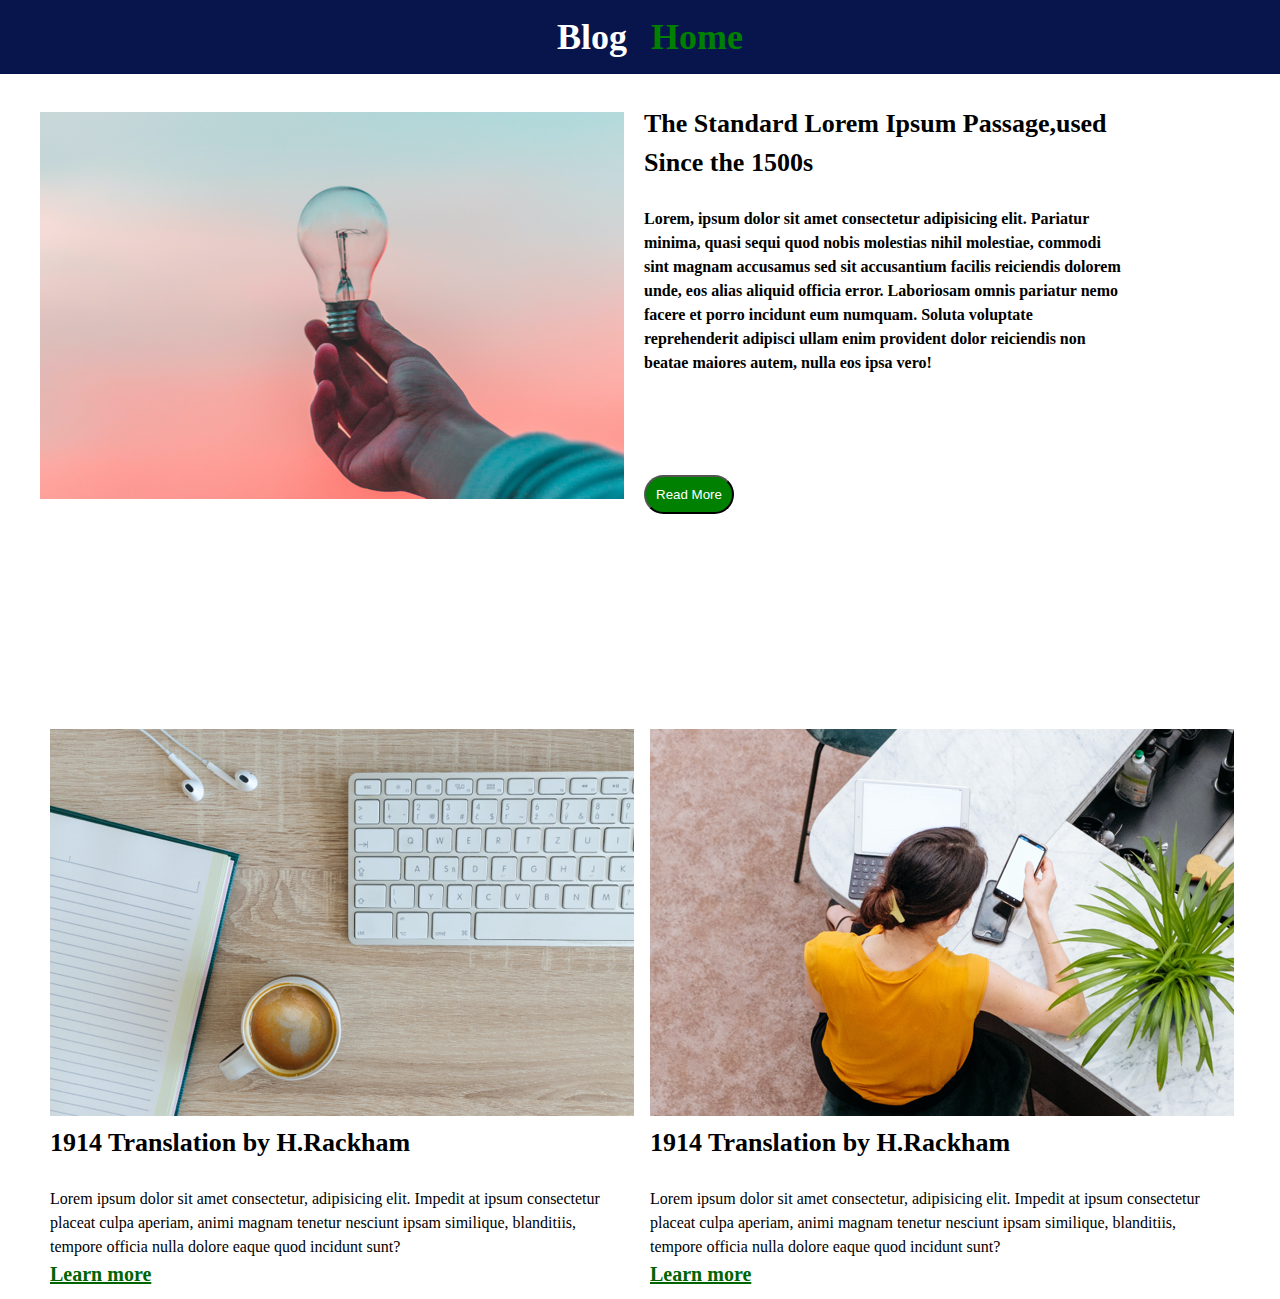
==== checkpoint-1/blog.html @ 89c6c03d "first commit" ====
<!DOCTYPE html>
<html lang="en">
<head>
    <meta charset="UTF-8">
    <meta http-equiv="X-UA-Compatible" content="IE=edge">
    <meta name="viewport" content="width=device-width, initial-scale=1.0">
    <title>Document</title>
<link rel="stylesheet" href="./main.css">
</head>
<body>
    <header>
        <nav class="check">
            <a id="color" class="child " href="">Blog</a>
            <a class="child " href="index.html">Home</a>
        </nav>
    </header>
    <section>
        <div class="parent container">
            <div class="box-1"><img src="./assets/pic01.png" alt="test"></div>
            <div class="box-2">
                <h2 class="blog-heading">The Standard Lorem Ipsum Passage,used Since the 1500s</h2>
                <p class="para">Lorem, ipsum dolor sit amet consectetur adipisicing elit. Pariatur minima, quasi sequi
                  quod nobis molestias nihil molestiae, commodi sint magnam accusamus sed sit accusantium 
                  facilis reiciendis dolorem unde, eos alias aliquid officia error. Laboriosam omnis pariatur
                   nemo facere et porro incidunt eum numquam. Soluta voluptate reprehenderit adipisci ullam 
                   enim provident dolor reiciendis non beatae maiores autem, nulla eos ipsa vero!</p>
                   <button class="btn">Read More</button>
            </div>
        </div>
        <div class="container new">
            <div class="div-1">
                <img src="./assets/pic02.png" alt="no">
                <h2 class="blog-heading">1914 Translation by H.Rackham</h2>
                <p>Lorem ipsum dolor sit amet consectetur, adipisicing elit. Impedit at ipsum consectetur
                     placeat culpa aperiam, animi magnam tenetur nesciunt ipsam similique, blanditiis,
                      tempore officia nulla dolore eaque quod incidunt sunt?</p>
                <a href="#" class="link">Learn more</a>
            </div>
            <div class="div-1">
                <img src="./assets/pic03.png" alt="no">
                <h2 class="blog-heading">1914 Translation by H.Rackham</h2>
                <p>Lorem ipsum dolor sit amet consectetur, adipisicing elit. Impedit at ipsum consectetur
                     placeat culpa aperiam, animi magnam tenetur nesciunt ipsam similique, blanditiis,
                      tempore officia nulla dolore eaque quod incidunt sunt?</p>
               
                <a href="k" class="link">Learn more</a>
            </div>
        </div>
    </section>
    
</body>
</html>
---- checkpoint-1/main.css ----
/* http://meyerweb.com/eric/tools/css/reset/ 
   v2.0 | 20110126
   License: none (public domain)
*/

html, body, div, span, applet, object, iframe,
h1, h2, h3, h4, h5, h6, p, blockquote, pre,
a, abbr, acronym, address, big, cite, code,
del, dfn, em, img, ins, kbd, q, s, samp,
small, strike, strong, sub, sup, tt, var,
b, u, i, center,
dl, dt, dd, ol, ul, li,
fieldset, form, label, legend,
table, caption, tbody, tfoot, thead, tr, th, td,
article, aside, canvas, details, embed, 
figure, figcaption, footer, header, hgroup, 
menu, nav, output, ruby, section, summary,
time, mark, audio, video {
	margin: 0;
	padding: 0;
	border: 0;
	font-size: 100%;
	font: inherit;
	vertical-align: baseline;
}
/* HTML5 display-role reset for older browsers */
article, aside, details, figcaption, figure, 
footer, header, hgroup, menu, nav, section {
	display: block;
}
body {
	line-height: 1;
}
ol, ul {
	list-style: none;
}
blockquote, q {
	quotes: none;
}
blockquote:before, blockquote:after,
q:before, q:after {
	content: '';
	content: none;
}
table {
	border-collapse: collapse;
	border-spacing: 0;
}

/* custom styles */
*::before ,*::after{
    box-sizing: border-box;
}

body{
    font-family:16px ;
    line-height: 1.5;
    font-family: 'STIX Two Text', serif;
}
/* header */
.container{
    max-width: 1200px;
    margin: 0 auto;
    padding:0 auto; ;
}
.check{
    background-color:#08154C;
    padding:10px 0;
    text-align: center;
}
#color {
    color:#ffffff;
}
.child{
    font-size: 36px;
    text-decoration: none;
    color:green;
    text-decoration: none;
    margin-left: 20px;
    font-weight: 900;
}
.parent{
    padding: 30px 0;
    width: 100% ;
    /* border: 2px solid black; */
    height: 65vh;
}
.box-1{
     display:inline-block;
    width: 50%;
     height:100%; 
}
.box-2{
    width: 40%;
    height: 100%;
    display:inline-block;
    margin-bottom: 100px;
}
.blog-heading{
    font-size:26px;
    font-weight:600;
    margin-bottom: 25px;
}
.para{
    margin-bottom:100px;
    font-size: 16px;
    font-weight: 600;
}
.btn{
    border-radius: 2px solid black;
    background-color:green;
    border-radius: 20px;
    padding: 10px;
    margin-bottom: 20px;
    color:#ffffff;
}

.div-1{
    width: 48%;
    display: inline-block;
    margin:10px;
    top: 0;
}

.new{
    /* border: 2px solid red; */
}
.link{
    font-size: 20px;
    color:darkgreen;
    font-weight: 900;
}
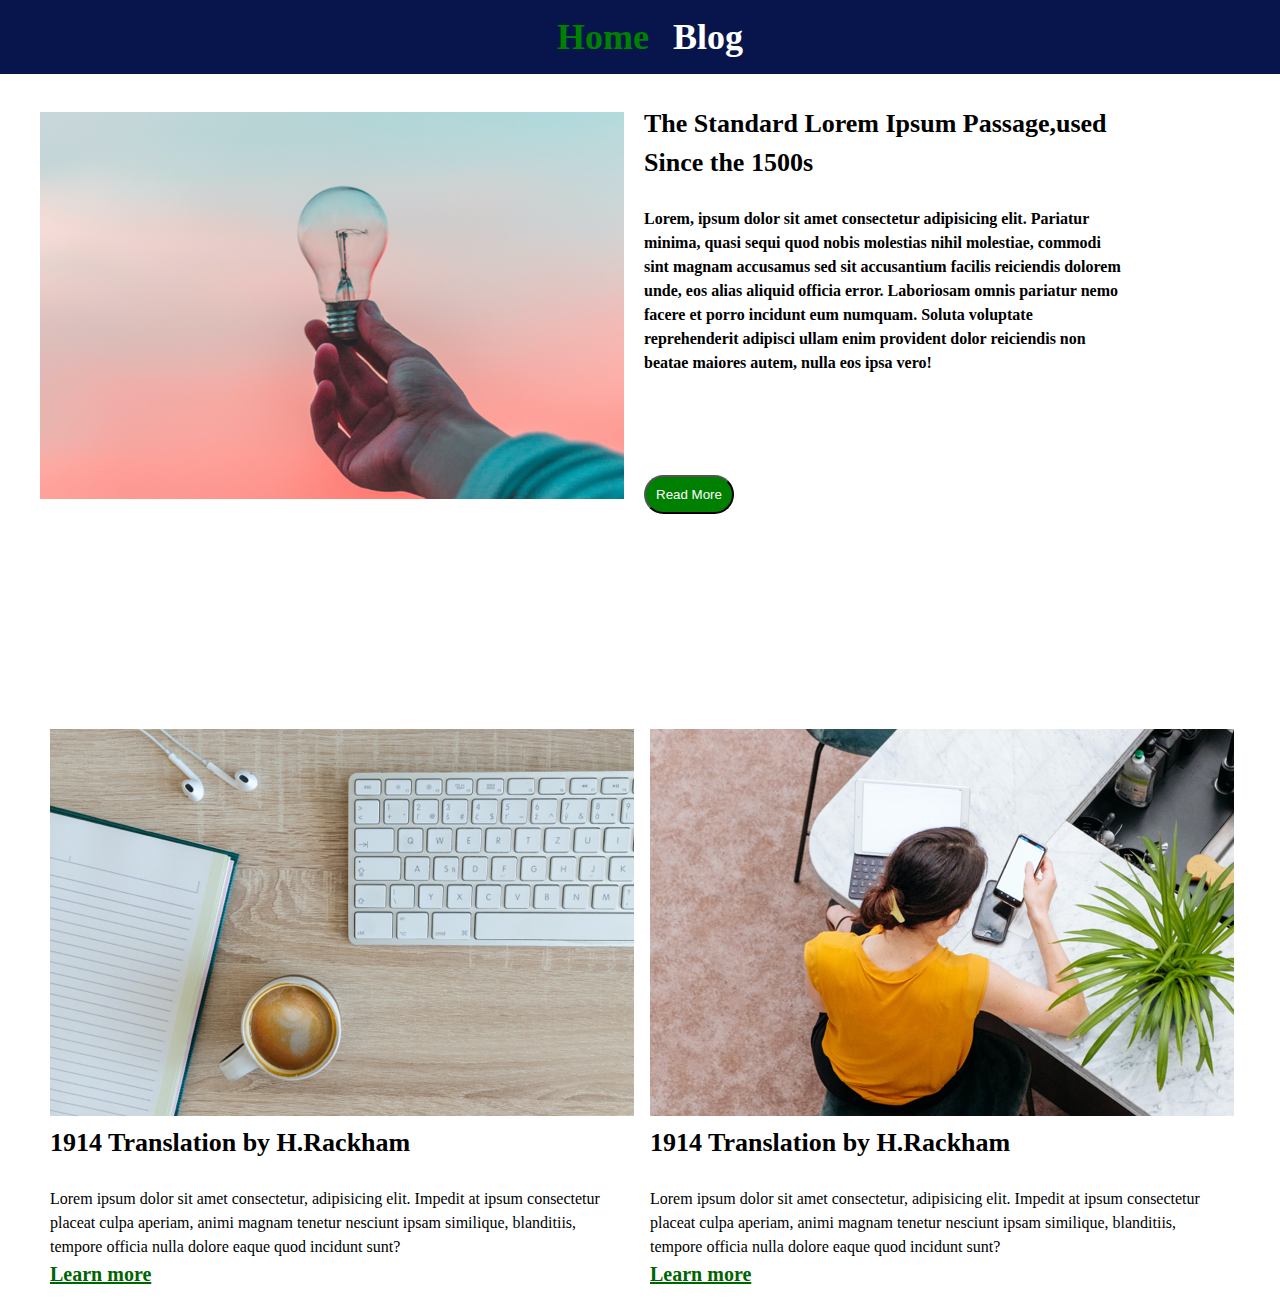
==== commit 218351ed: "first commit" ====
--- a/checkpoint-1/blog.html
+++ b/checkpoint-1/blog.html
@@ -10,8 +10,8 @@
 <body>
     <header>
         <nav class="check">
+            <a class="child " href="index.html">Home</a>
             <a id="color" class="child " href="">Blog</a>
-            <a class="child " href="index.html">Home</a>
         </nav>
     </header>
     <section>
